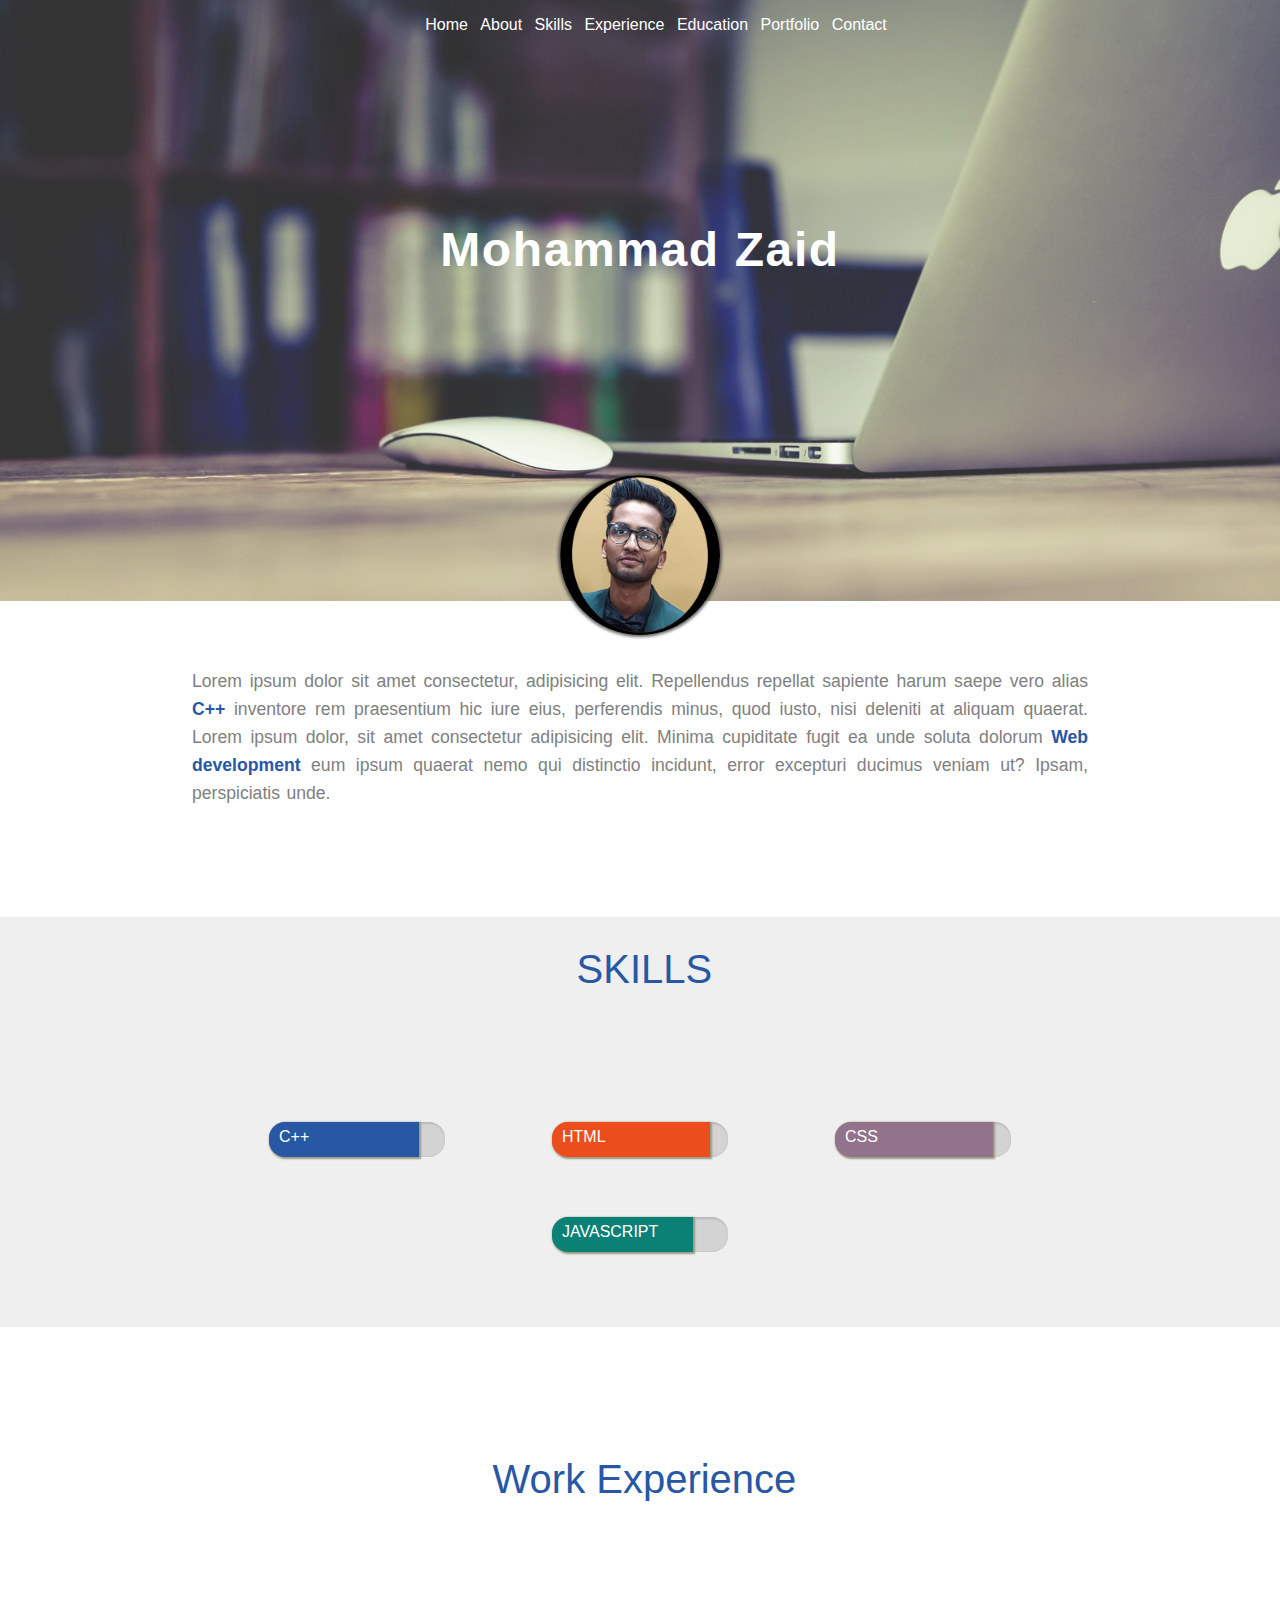
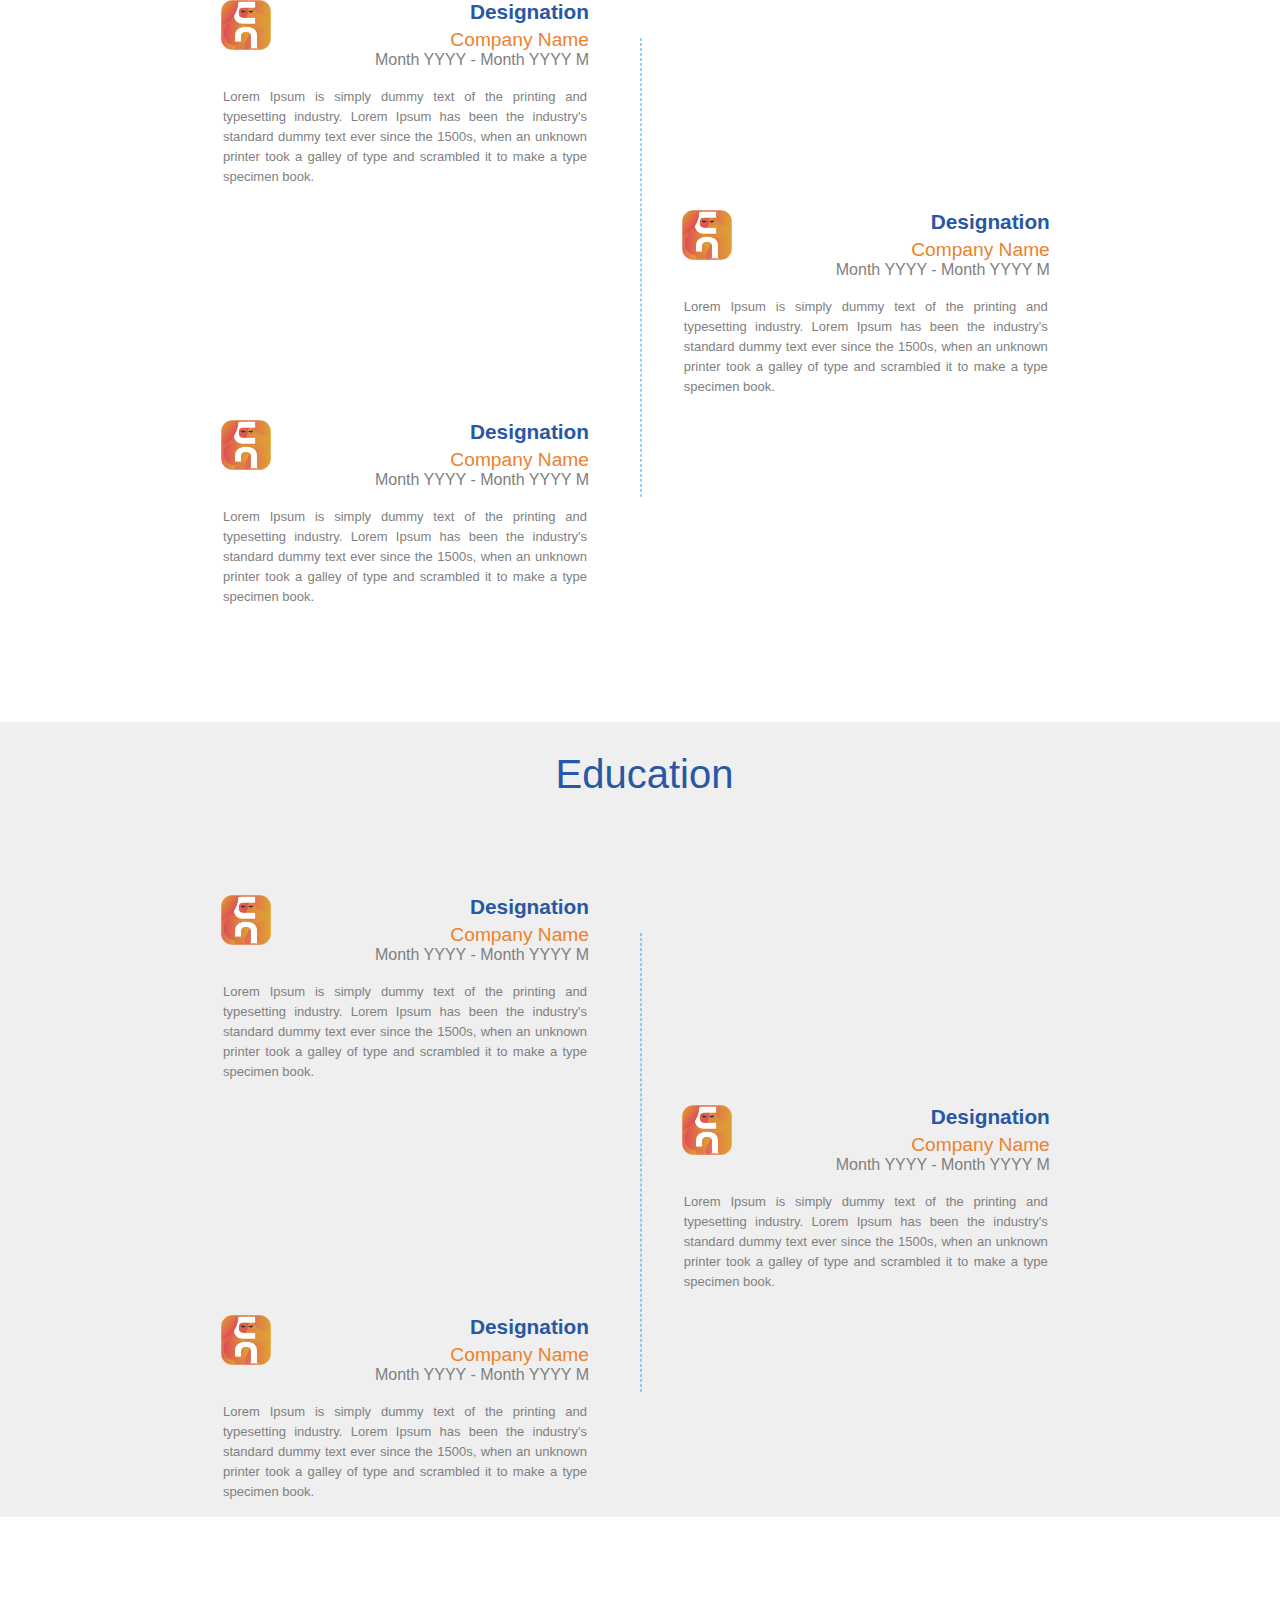
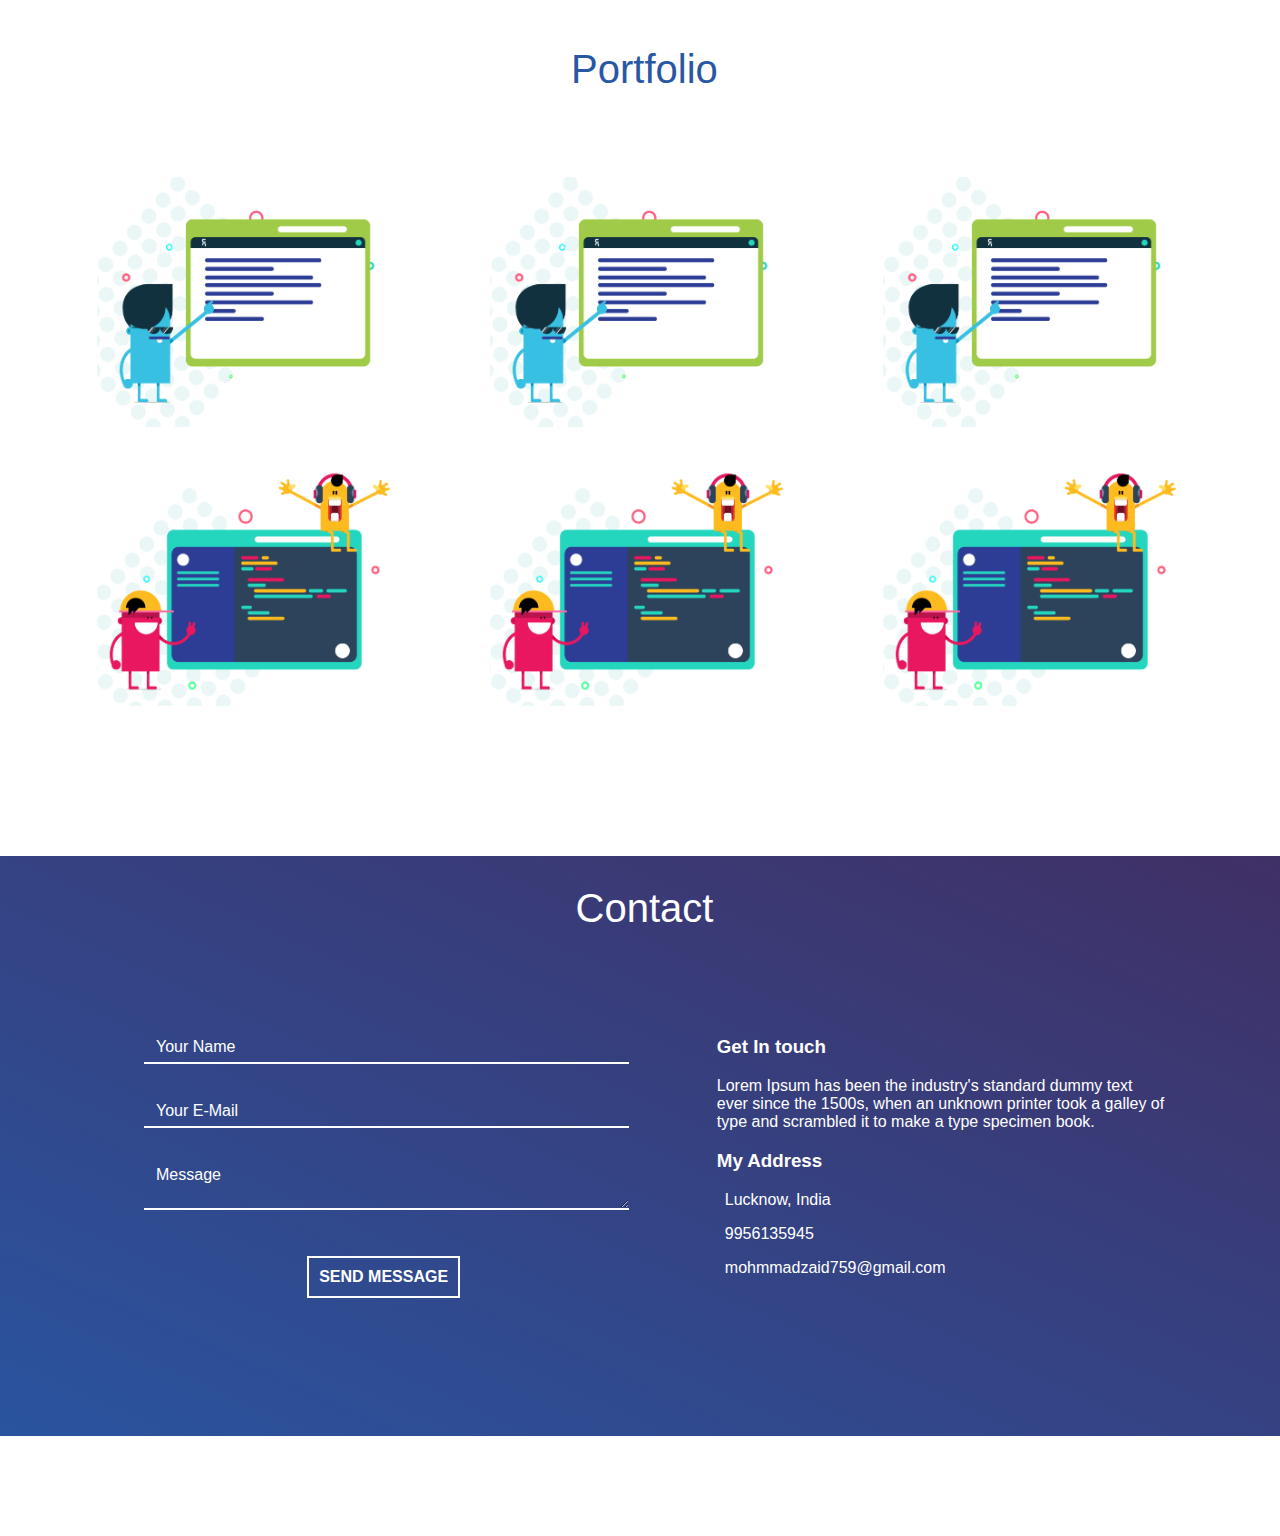
==== Resume-Project/index.html @ 9426d353 "Add files via upload" ====
<!DOCTYPE html>
<html lang="en">
<head>
    <meta charset="UTF-8">
    <meta http-equiv="X-UA-Compatible" content="IE=edge">
    <meta name="viewport" content="width=device-width, initial-scale=1.0">
    <link rel="stylesheet" href="style.css">
    <script src="https://kit.fontawesome.com/977c679566.js" crossorigin="anonymous"></script>
    <title>Resume Project</title>
</head>
<body>

    <header id="main-header">
        <nav>
            <ul class="horizontal-list text-center">
                <li>
                    <a href="#">Home</a>
                </li>
                <li>
                    <a href="#about">About</a>
                </li>
                <li>
                    <a href="#skills">Skills</a>
                </li>
                <li>
                    <a href="#experience">Experience</a>
                </li>
                <li>
                    <a href="#education">Education</a>
                </li>
                <li>
                    <a href="#portfolio">Portfolio</a>
                </li>
                <li>
                    <a href="#contact-me">Contact</a>
                </li>
            </ul>
        </nav>

        <div class="heading text-center">
            <h1>Mohammad Zaid</h1>
        </div>

        <div class="socials">

            <ul class="horizontal-list text-center social-icons">
              <li><a href="https://www.linkedin.com/in/mohammad-zaid-4bb475204/"><i class="fa-brands fa-linkedin"></i></a></li>
              <li><a href=""><i class="fa-brands fa-stack-overflow"></i></a></li>
              <li><a href=""><i class="fa-brands fa-facebook"></i></a></li>
              <li><a href=""><i class="fa-brands fa-quora"></i><img src="" alt=""></a></li>
              <li><a href=""><i class="fa-brands fa-google"></i><img src="" alt=""></a></li>
            </ul>
        </div>
    </header>

    <main>
     <section id="about" class="mb100px">
        <div id="profile">
            <img src="./Images/profile-photot.jpg" alt="">
        </div>
        <div id="short-description">
           <p>Lorem ipsum dolor sit amet consectetur, adipisicing elit. Repellendus repellat sapiente harum saepe vero alias <span class="highlights">C++</span> inventore rem praesentium hic iure eius, perferendis minus, quod iusto, nisi deleniti at aliquam quaerat. Lorem ipsum dolor, sit amet consectetur  adipisicing elit. Minima cupiditate fugit ea unde soluta dolorum <span class="highlights">Web development</span> eum ipsum quaerat nemo qui distinctio incidunt, error excepturi ducimus veniam ut? Ipsam, perspiciatis unde.</p>
        </div>
     </section> 

     <section id="skills " class="mb100px">
        <h1 class="section-heading mb75px ">
            <span>
                <i class="fas fa-chalkboard-teacher"></i>
            </span>
            <span> SKILLS </span>
        </h1>
        <div class="skills-display">

            <div class="skill-progress">
                <div class="eighty-five-percent bc-blue">
                    <div class="skill-name">
                        <p>C++</p>
                    </div>
                </div>
            </div>

            <div class="skill-progress">
                <div class="ninety-percent bc-orange">
                    <div class="skill-name">
                        <p>HTML</p>
                    </div>
                </div>
            </div>

            <div class="skill-progress">
                <div class="ninety-percent bc-light-purple">
                    <div class="skill-name">
                        <p>CSS</p>
                    </div>
                </div>
            </div>

            <div class="skill-progress">
                <div class="eighty-percent bc-teal">
                    <div class="skill-name">
                        <p>JAVASCRIPT</p>
                    </div>
                </div>
            </div>
        </div>
     </section>

     <section id="experience " class="mb100px">
        <h1 class="section-heading mb75px ">
            <span>
                <i class="fa-solid fa-briefcase"></i>
            </span>
            <span> Work Experience</span>
        </h1>

        <div class="timeline">
            <div class="timeline-box">
              <div class="timeline-container">
                <div class="timeline-logo">
                    <img src="./Images/coding-ninjas-logo.png" alt="">
                </div>
                <h3 class="designation color-blue">Designation</h3>
                <h4 class="company-name">Company Name</h4>
                <h5 class="duration">Month YYYY - Month YYYY M</h5>
                <p class="experience-description ">Lorem Ipsum is simply dummy text of the printing and typesetting industry. Lorem Ipsum has been the industry's standard dummy text ever since the 1500s, when an unknown printer took a galley of type and scrambled it to make a type specimen book.</p>
              </div>
            </div>
            <div class="timeline-box">
                <div class="timeline-container">
                    <div class="timeline-logo">
                        <img src="./Images/coding-ninjas-logo.png" alt="">
                    </div>
                    <h3 class="designation color-blue">Designation</h3>
                    <h4 class="company-name">Company Name</h4>
                    <h5 class="duration">Month YYYY - Month YYYY M</h5>
                    <p class="experience-description ">Lorem Ipsum is simply dummy text of the printing and typesetting industry. Lorem Ipsum has been the industry's standard dummy text ever since the 1500s, when an unknown printer took a galley of type and scrambled it to make a type specimen book.</p>
                  </div>
            </div>
            <div class="timeline-box">
                <div class="timeline-container">
                    <div class="timeline-logo">
                        <img src="./Images/coding-ninjas-logo.png" alt="">
                    </div>
                    <h3 class="designation color-blue">Designation</h3>
                    <h4 class="company-name">Company Name</h4>
                    <h5 class="duration">Month YYYY - Month YYYY M</h5>
                    <p class="experience-description ">Lorem Ipsum is simply dummy text of the printing and typesetting industry. Lorem Ipsum has been the industry's standard dummy text ever since the 1500s, when an unknown printer took a galley of type and scrambled it to make a type specimen book.</p>
                  </div>
            </div>
            <div class="timeline-divider">
                <div class="timeline-tracker">
                    <div>
                        <i class="fas fa-plane fa-2x"></i>
                    </div>

            </div>
            </div>
        </div>
     </section>

     <section id="education" class="mb100px">

        <h1 class="section-heading mb75px ">
            <span>
                <i class="fas fa-graduation-cap"></i>
            </span>
            <span> Education</span>
        </h1>

        <div class="timeline">
            <div class="timeline-box">
              <div class="timeline-container">
                <div class="timeline-logo">
                    <img src="./Images/coding-ninjas-logo.png" alt="">
                </div>
                <h3 class="designation color-blue">Designation</h3>
                <h4 class="company-name">Company Name</h4>
                <h5 class="duration">Month YYYY - Month YYYY M</h5>
                <p class="experience-description ">Lorem Ipsum is simply dummy text of the printing and typesetting industry. Lorem Ipsum has been the industry's standard dummy text ever since the 1500s, when an unknown printer took a galley of type and scrambled it to make a type specimen book.</p>
              </div>
            </div>
            <div class="timeline-box">
                <div class="timeline-container">
                    <div class="timeline-logo">
                        <img src="./Images/coding-ninjas-logo.png" alt="">
                    </div>
                    <h3 class="designation color-blue">Designation</h3>
                    <h4 class="company-name">Company Name</h4>
                    <h5 class="duration">Month YYYY - Month YYYY M</h5>
                    <p class="experience-description ">Lorem Ipsum is simply dummy text of the printing and typesetting industry. Lorem Ipsum has been the industry's standard dummy text ever since the 1500s, when an unknown printer took a galley of type and scrambled it to make a type specimen book.</p>
                  </div>
            </div>
            <div class="timeline-box">
                <div class="timeline-container">
                    <div class="timeline-logo">
                        <img src="./Images/coding-ninjas-logo.png" alt="">
                    </div>
                    <h3 class="designation color-blue">Designation</h3>
                    <h4 class="company-name">Company Name</h4>
                    <h5 class="duration">Month YYYY - Month YYYY M</h5>
                    <p class="experience-description ">Lorem Ipsum is simply dummy text of the printing and typesetting industry. Lorem Ipsum has been the industry's standard dummy text ever since the 1500s, when an unknown printer took a galley of type and scrambled it to make a type specimen book.</p>
                  </div>
            </div>
            <div class="timeline-divider">
                <div class="timeline-tracker">
                    <div>
                        <i class="fas fa-car-side fa-2x"></i>
                    </div>

            </div>
            </div>
        </div>

     </section>

     <section id="portfolio" class="mb100px">

        <h1 class="section-heading mb75px ">
            <span>
                <i class="fas fa-th-list"></i>
            </span>
            <span> Portfolio</span>
        </h1>
            <div class="portfolio-container">
        <div class="portfolio-image-container">
            <img src="./Images/portfolio-first-image.png" alt="portfolio-image">
            <div class="portfolio-description">
                <p>Write here basic details about the project</p>
            </div>
        </div>

        <div class="portfolio-image-container">
            <img src="./Images/portfolio-first-image.png" alt="portfolio-image">
            <div class="portfolio-description">
                <p>Write here basic details about the project</p>
            </div>
        </div>

        <div class="portfolio-image-container">
            <img src="./Images/portfolio-first-image.png" alt="portfolio-image">
            <div class="portfolio-description">
                <p>Write here basic details about the project</p>
            </div>
        </div>

        <div class="portfolio-image-container">
            <img src="./Images/portfolio-second-image.png" alt="portfolio-image">
            <div class="portfolio-description">
                <p>Write here basic details about the project</p>
            </div>
        </div>

        <div class="portfolio-image-container">
            <img src="./Images/portfolio-second-image.png" alt="portfolio-image">
            <div class="portfolio-description">
                <p>Write here basic details about the project</p>
            </div>
        </div>

        <div class="portfolio-image-container">
            <img src="./Images/portfolio-second-image.png" alt="portfolio-image">
            <div class="portfolio-description">
                <p>Write here basic details about the project</p>
            </div>
        </div>
    </div>
     </section>

     <section id="contact-me" class="mb100px">
        <h1 class="section-heading mb75px ">
            <span class="new-color">
                <i class="far fa-address-card "></i>
            </span>
            <span> Contact </span>
        </h1>
        <div id="contact-container">
             <div id="contact-form-container">
               <form action="" id="contact-form">
                  <input id="input-name" type="text" placeholder="Your Name" name="first-name">
                  <input type="email" name="email address" id="emai" required placeholder="Your E-Mail">
                  <textarea name="Message" id="Message" cols="40" rows="2" placeholder="Message"></textarea>
                  <button class="sub-btn" type="submit">SEND MESSAGE</button>
               </form>
             </div>



             <div id="decription-about-me">
                <h3>Get In touch</h3>
                <p>Lorem Ipsum has been the industry's standard dummy text ever since the 1500s, when an unknown printer took a galley of type and scrambled it to make a type specimen book.</p>
                <h3>My Address</h3>
                <div class="my-details-info-container">
                    <i class="fas fa-map-marker-alt"></i>
                    <span>Lucknow, India</span>
                </div>
                <div class="my-details-info-container">
                    <i class="fas fa-mobile-alt"></i>
                    <span>9956135945</span>
                </div>
                <div class="my-details-info-container">
                    <i class="far fa-envelope"></i>
                    <span class="mailing"> <a href="mailto:mohmmadzaid759@gmail.com">
                        mohmmadzaid759@gmail.com</a></span>
                </div>
             </div>
             
        </div>

        <div class="socials contact-socials">

            <ul class="horizontal-list text-center social-icons">
              <li><a href="https://www.linkedin.com/in/mohammad-zaid-4bb475204/"><i class="fa-brands fa-linkedin"></i></a></li>
              <li><a href=""><i class="fa-brands fa-stack-overflow"></i></a></li>
              <li><a href=""><i class="fa-brands fa-facebook"></i></a></li>
              <li><a href=""><i class="fa-brands fa-quora"></i><img src="" alt=""></a></li>
              <li><a href=""><i class="fa-brands fa-google"></i><img src="" alt=""></a></li>
            </ul>
        </div>
     </section>

    </main>
    
</body>
</html>
---- Resume-Project/style.css ----
*{
    margin: 0;
    font-family: sans-serif;
}

.mb75px{
    margin-bottom: 75px;
}
.mb100px{
    margin-bottom:100px ;
}
.text-center{
    text-align: center;
}


/*Common section styling*/
section:nth-child(2n+1){
    background-color: white;
}
section:nth-child(2n){
    background-color: #9e9b9b29;
}
section{
    display: flex;
    flex-direction: column;
    align-items: center;
    width: 100%;
    
}
.section-heading {
 
    padding: 20px 10px 10px;
    font-weight: 400;
}

.section-heading span {
    font-size: 40px;
    color: #2857a4;
    display: inline-block;
    padding-top: 10px;
    margin-right: 0.5rem;
}

/*Common color and margin*/
.highlights{
    color: #2857a4;
    font-weight: 600;
}



#main-header{
    height: 65vh;
    background-image: url("./Images/mose+bench.jpg");
    background-size: cover;
    background-position: center;
    background-attachment: fixed;
    opacity: 0.8;
    padding-top: 1rem;
}
/*Horizontal List*/
.horizontal-list{
 list-style: none;

}


.horizontal-list li{
    display: inline-block;
    margin: 0px 8px 8px 0;
}
.horizontal-list li a{
    text-decoration: none;
    color: white;
    transition: all 1s;
}
.horizontal-list li a:hover{
    text-decoration: underline;
    color: rgb(221, 216, 216);
}
/*Heading inside Header*/

.heading{
    margin-top: 20vh;   
}

.heading h1{
    font-size: 3rem;
    letter-spacing: 0.1rem;
    color: white;
    font-weight: 700;
    margin-bottom: 0.5rem;
}
/*Social Icons*/
.social-icons li a i{
    padding: 5px;
    font-size: 1rem;
    border-radius: 50%;
}

.social-icons li a i:hover{
   
     box-shadow: 0 0 3px 2px rgb(221, 216, 216,0.8);
}

/*About Section*/
#about{
    height: auto;
    width: 100%;
    position: relative;
}
#profile{
    height: 10rem;
    width: 10rem;
   margin: auto;
   margin-top: -14vh;
  
  
}
#profile img{
    height: 100%;
    width: 100%;
    border-radius: 50%;
    box-shadow: 0 0 3px 2px rgba(70, 69, 69, 0.8);
}

#short-description{
  padding: 2rem 10px 10px;
  width: 70%;
  text-align: justify;
  margin: auto;
  line-height: 28px;
  color:grey;
  font-size: 1.1rem;
  word-spacing: 1.5px;

}

/*Skills Display*/
.skills-display{
    display: flex;
    flex-wrap: wrap;
    width: 70%;
    padding: 15px;
    margin-bottom: 30px;
    justify-content: space-evenly;
}
.skill-progress{
    width: 11rem;
    height: 2.2rem;
    border-radius: 1rem;
    margin: 30px;
    background-color:lightgrey;
    box-shadow: 1px 1px 2px 1px #b9b9b9 inset;
    
}
.skill-progress > div {
    border-radius: 1rem 0px 0px 1rem;
    box-shadow: 1px 1px 2px 1px #989882;
}

.skill-name >p{
    color: white;
    font-size:1rem;
   padding-top: 6px;
   padding-left: 10px;
}

/*Skills Colour*/
.bc-blue {
    background-color: #2857a4;
}

.bc-orange {
    background-color: #ec4d1c;
}

.bc-teal {
    background-color: #0b8176;
}

.bc-light-purple {
    background-color: #93738c;
}

/*Skills Percentage*/
.eighty-five-percent{
    width: 85%;
    height: inherit;
}
.ninety-percent {
    width: 90%;
    height: inherit;
}
.eighty-percent{
    width: 80%;
    height: inherit;
}

/*Portfolio*/
.portfolio-container {
    box-sizing: border-box;
    display: flex;
    flex-wrap: wrap;
    padding: 0 50px;
    margin-bottom: 20px;
    justify-content: space-around;
    width: 100%;
}

.portfolio-image-container{
    max-width: 300px;
   background-size: contain;
   overflow: hidden;
  position: relative;
    border-radius: 8px;
    transition: all 1s ease-in-out;
    margin-bottom: 30px;
    
}
.portfolio-image-container>img{
    width: 100%;
    height: 100%;
}
.portfolio-description{
    transition: all 1s ease-in-out;
    position: absolute;
    top: 0;
    text-align: center;
    width: 100%;
    height: 100%;
    padding: 10px;
     color: transparent;
    cursor: pointer;
  
}
.portfolio-description>p{
    font-size: 30px;
    margin: 1.75rem;
}
.portfolio-image-container:hover {
    box-shadow: 0 0 20px #74c8a5;
}
.portfolio-image-container:hover .portfolio-description{
    color:white;
    background-color: black;
    opacity: 0.8;
}

/*Contact Section*/
#contact-me{
   background-color: #2857a4;
    color: white;
    background-image: linear-gradient(to bottom left,#403066 ,#2A549F ) ;
    padding-bottom: 4rem;
}
#contact-me h1,
#contact-me h1 span {
    color: white;
}
#contact-container{
    display: flex;
}

#contact-form-container{
    width: 50%;
    
}
#contact-form{
    margin-left: 20%;
}

#contact-form input,textarea{
    margin: 1rem;
    max-width: 90%;
    background: transparent;
    border: 0px transparent;
    border-bottom: 2px solid white;
    font-size: 1rem;
    padding: 6px 12px;
    color: white;
    width: 90%;
}
::placeholder{
    color: white;
}

.sub-btn{
    text-transform: uppercase;
    margin-left: 35%;
    margin-top: 5%;
    background-color: transparent;
    border: 2px solid white;
    font-size: 1rem;
    color: white;
    font-weight: 700;
    padding: 10px;
    transition: all 0.5s ease-in-out;
}
.sub-btn:hover{
  background-color: white;
  color: #13386fe0;
}
#decription-about-me{
 width: 35%;
 margin-left: 6%;
}

#decription-about-me h3{
    color: white;
    font-weight: 700;
    margin-top: 1.1999999999999993rem;
    margin-bottom: 1.2rem; ;
}
.my-details-info-container{
    margin-bottom: 1rem;

}
.my-details-info-container span{
    margin-left: 0.5rem;
}
.mailing>a{
    text-decoration: none;
    color: white;
}
.mailing>a:hover{
    text-decoration: underline;
}

.contact-socials{
    margin-top: 3rem;
}


/*TimeLine*/
.timeline{
    position: relative;
    width: 75%;
  
}
.timeline-box{
    position: relative;
    width: 40%;
    min-height: 150px;
    left: 5%;
    margin: 5px;
    text-align: right;
}
.timeline-box:nth-child(2n){
    left: 53%;
}
.timeline-logo{
    width: 50px;
    position: absolute;
    overflow: hidden;
}
.timeline-logo>img{
    width: 100%;
}
.timeline-container{
    padding: 8px;
}
.designation{
    font-size: 1.3rem;
}


.company-name {
    margin: 5px 0 0;
    color: #eb822d;
    font-weight: 400;
    font-size: 1.2rem;
}


.duration {
    font-weight: 150;
    color: grey;
    font-size: 1rem;
}
.experience-description {
    font-size: 13px;
    padding: 2px;
    color: grey;
    line-height: 20px;
    text-align: justify;
    margin-top: 16px;
}
.color-blue{
    color: #2857A4;
}


.timeline-divider {
    position: absolute;
    width: 0;
    top: 8%;
    left: 50%;
    border: 1px dashed #0096fa6b;
    height: 72%;
    color: #433E3F;

}

.timeline-divider i {
    transform: rotate(90deg);
    margin-top: -35px;
    display: block;
    color: #2857a4;
    
}
.timeline-tracker{
    position: sticky;
    top: 125px;
    z-index: 2;
}
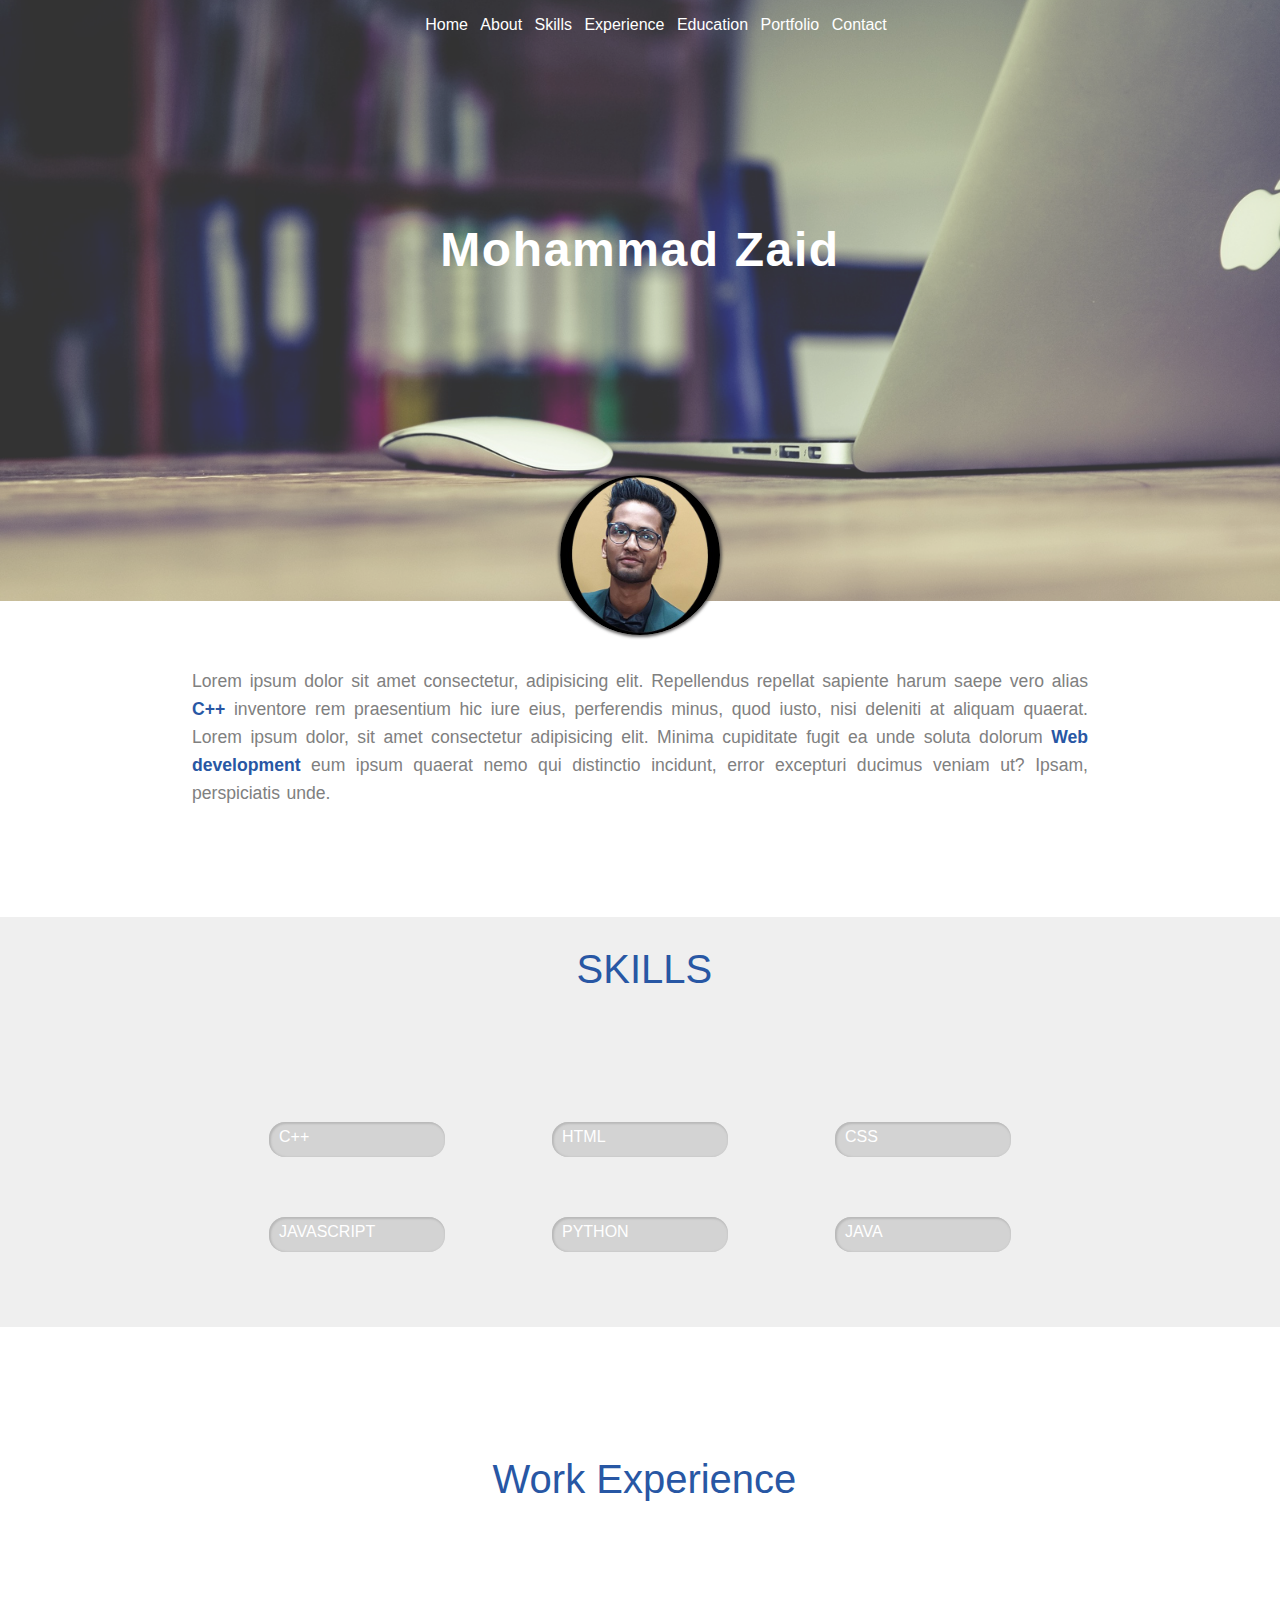
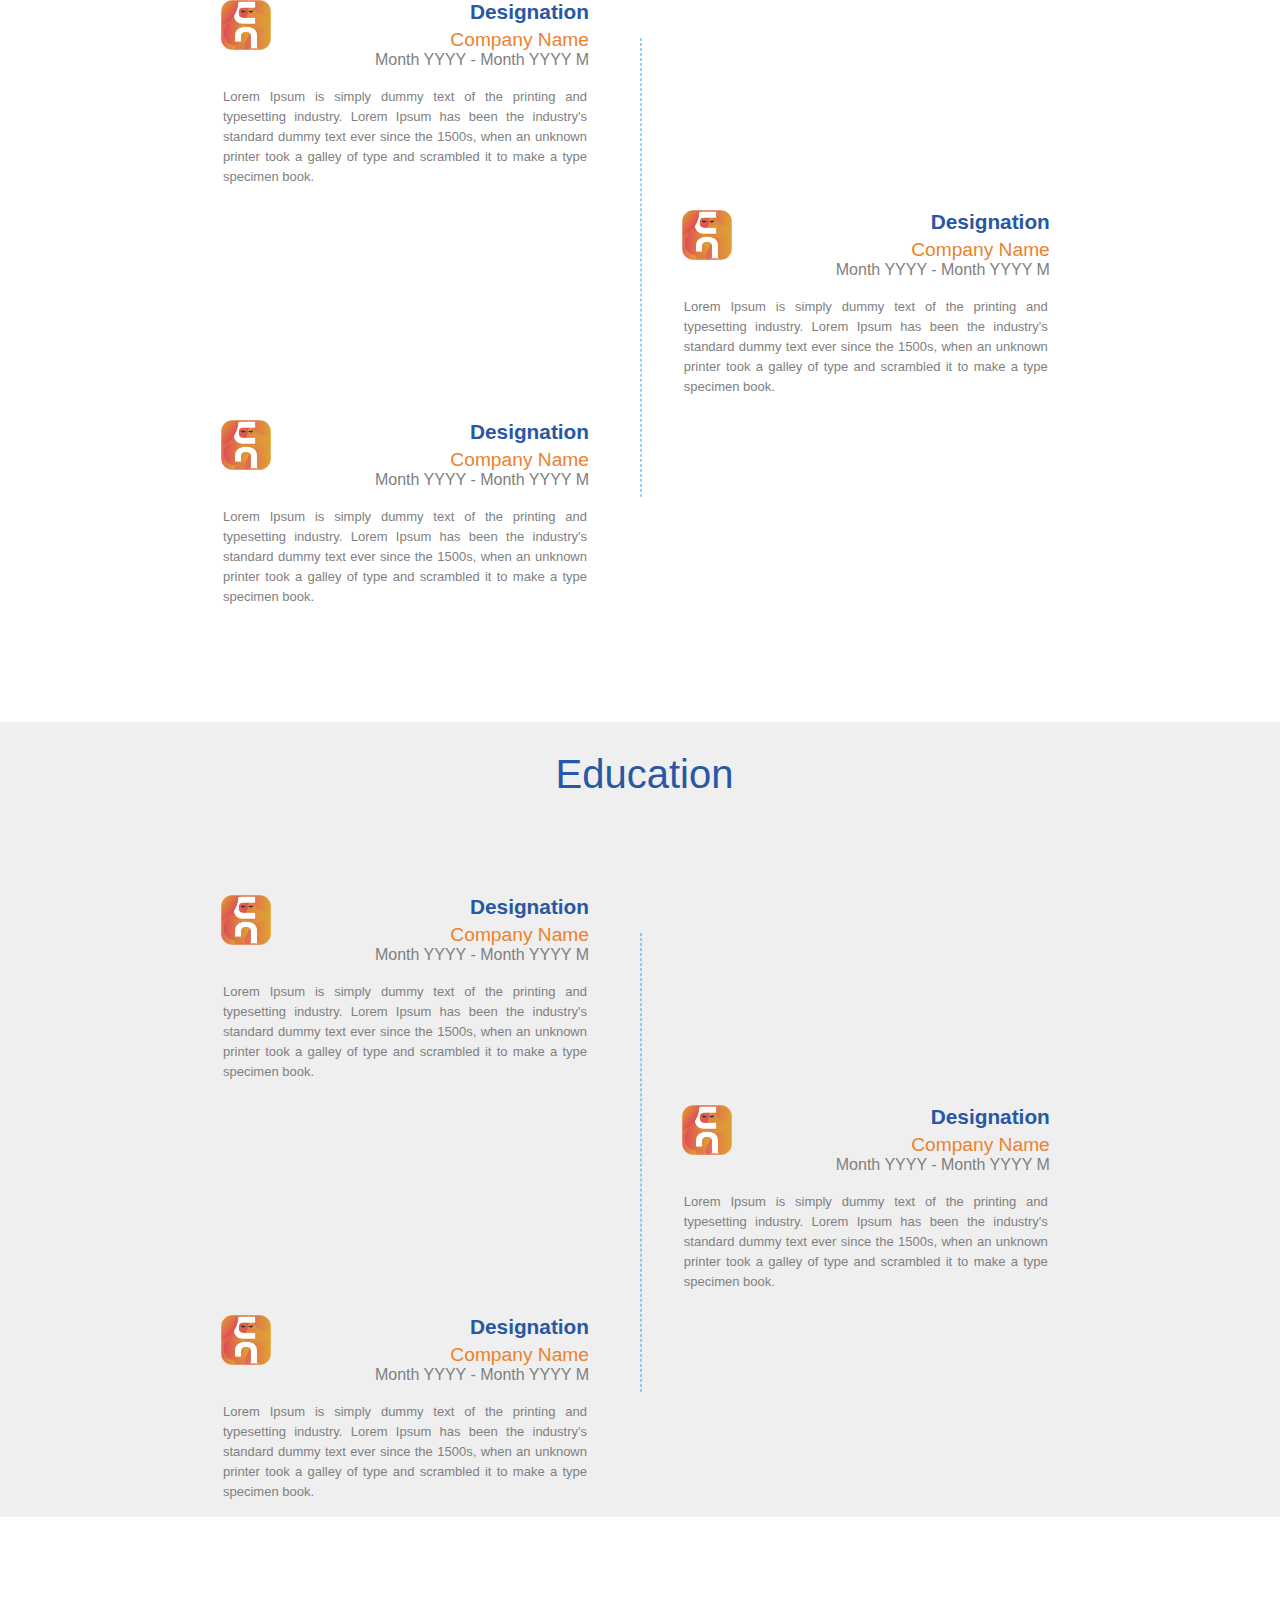
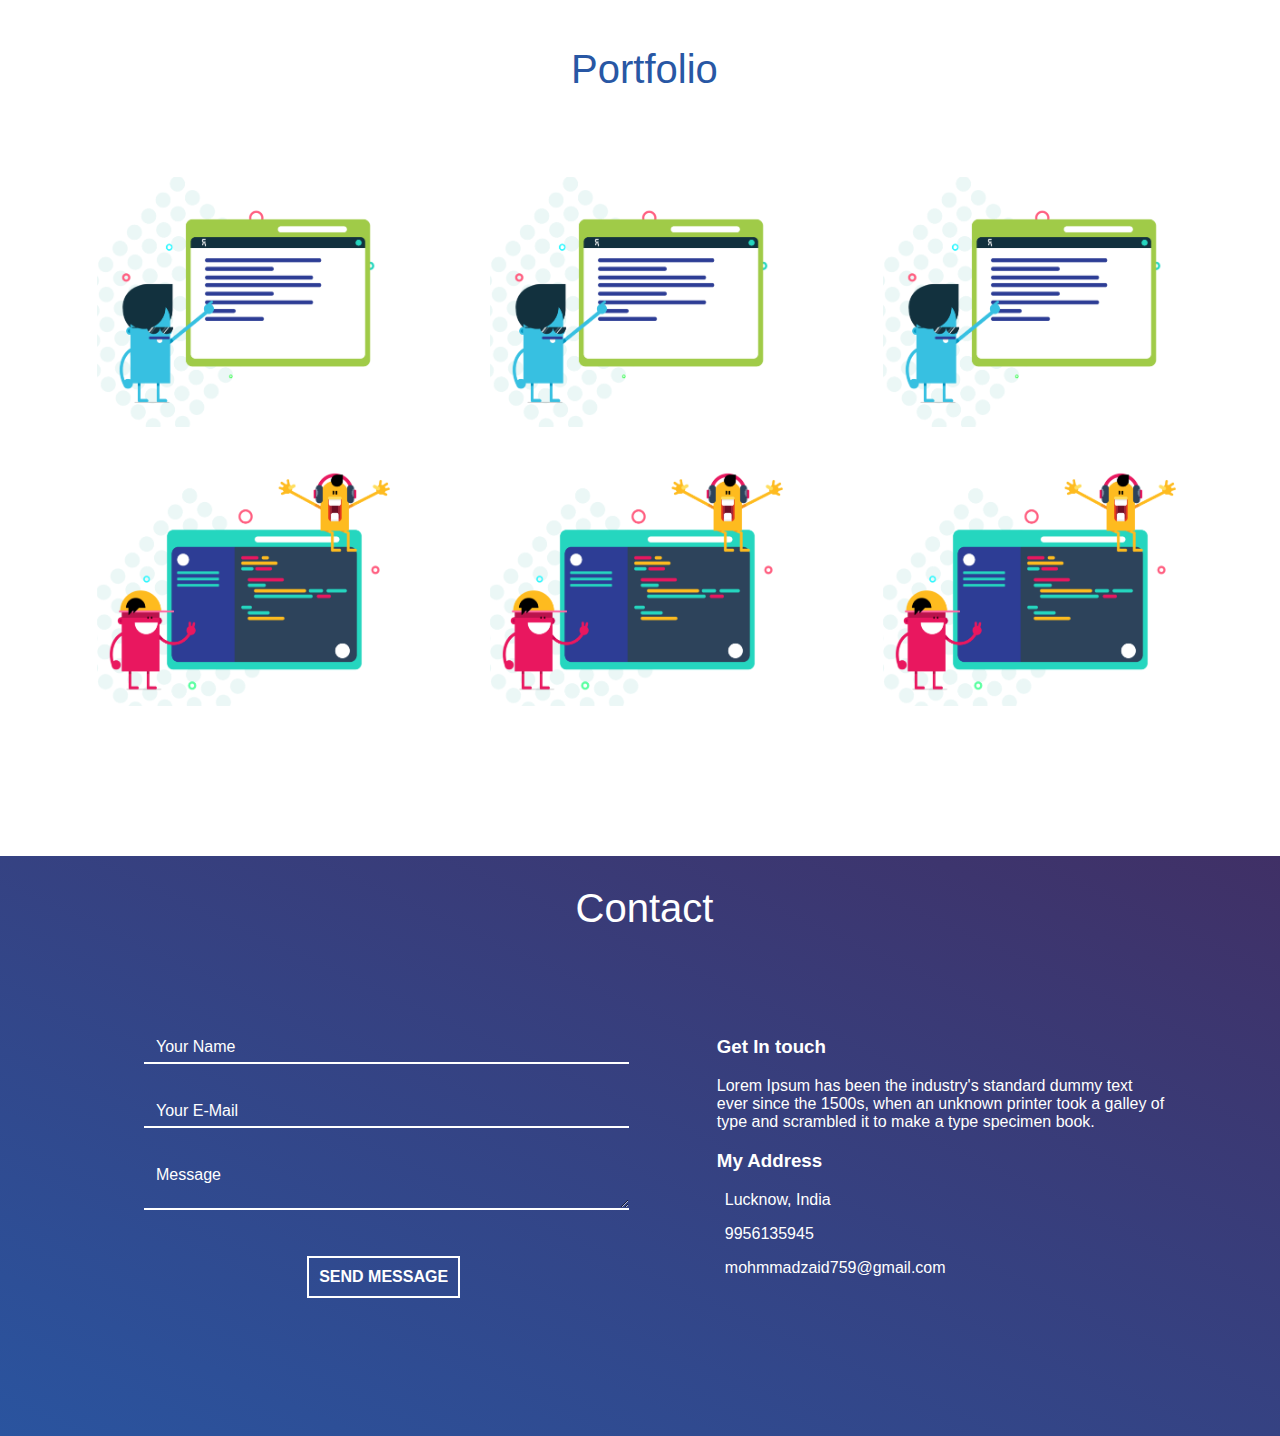
==== commit 2c43dba5: "Skills bar" ====
--- a/Resume-Project/index.html
+++ b/Resume-Project/index.html
@@ -11,7 +11,7 @@
 <body>
 
     <header id="main-header">
-        <nav>
+        <nav class="navbar">
             <ul class="horizontal-list text-center">
                 <li>
                     <a href="#">Home</a>
@@ -63,7 +63,7 @@
         </div>
      </section> 
 
-     <section id="skills " class="mb100px">
+     <section id="skills" class="mb100px">
         <h1 class="section-heading mb75px ">
             <span>
                 <i class="fas fa-chalkboard-teacher"></i>
@@ -73,7 +73,7 @@
         <div class="skills-display">
 
             <div class="skill-progress">
-                <div class="eighty-five-percent bc-blue">
+                <div class="eighty-five-percent bc-blue" bar-width="85">
                     <div class="skill-name">
                         <p>C++</p>
                     </div>
@@ -81,7 +81,7 @@
             </div>
 
             <div class="skill-progress">
-                <div class="ninety-percent bc-orange">
+                <div class="seventy-percent bc-orange" bar-width="70">
                     <div class="skill-name">
                         <p>HTML</p>
                     </div>
@@ -89,7 +89,7 @@
             </div>
 
             <div class="skill-progress">
-                <div class="ninety-percent bc-light-purple">
+                <div class="seventy-percent bc-light-purple" bar-width="70">
                     <div class="skill-name">
                         <p>CSS</p>
                     </div>
@@ -97,16 +97,30 @@
             </div>
 
             <div class="skill-progress">
-                <div class="eighty-percent bc-teal">
+                <div class="eighty-percent bc-teal" bar-width="85">
                     <div class="skill-name">
                         <p>JAVASCRIPT</p>
                     </div>
                 </div>
             </div>
-        </div>
-     </section>
-
-     <section id="experience " class="mb100px">
+            <div class="skill-progress">
+                <div class="thirty-percent bc-light-purple" bar-width="35">
+                    <div class="skill-name">
+                        <p>PYTHON</p>
+                    </div>
+                </div>
+            </div>
+            <div class="skill-progress">
+                <div class="fifty-percent bc-teal" bar-width="55">
+                    <div class="skill-name">
+                        <p>JAVA</p>
+                    </div>
+                </div>
+            </div>
+        </div>
+     </section>
+
+     <section id="experience" class="mb100px">
         <h1 class="section-heading mb75px ">
             <span>
                 <i class="fa-solid fa-briefcase"></i>
@@ -267,7 +281,7 @@
     </div>
      </section>
 
-     <section id="contact-me" class="mb100px">
+     <section id="contact-me">
         <h1 class="section-heading mb75px ">
             <span class="new-color">
                 <i class="far fa-address-card "></i>
@@ -320,6 +334,6 @@
      </section>
 
     </main>
-    
+    <script src="script.js"></script>
 </body>
 </html>--- a/Resume-Project/style.css
+++ b/Resume-Project/style.css
@@ -2,6 +2,9 @@
     margin: 0;
     font-family: sans-serif;
 }
+/* html{
+    scroll-behavior: smooth;
+} */
 
 .mb75px{
     margin-bottom: 75px;
@@ -157,7 +160,7 @@
 }
 .skill-progress > div {
     border-radius: 1rem 0px 0px 1rem;
-    box-shadow: 1px 1px 2px 1px #989882;
+    
 }
 
 .skill-name >p{
@@ -189,7 +192,7 @@
     width: 85%;
     height: inherit;
 }
-.ninety-percent {
+.seventy-percent {
     width: 90%;
     height: inherit;
 }
@@ -197,7 +200,14 @@
     width: 80%;
     height: inherit;
 }
-
+.thirty-percent {
+    width: 30%;
+    height: inherit;
+}
+.fifty-percent{
+    width: 50%;
+    height: inherit;
+}
 /*Portfolio*/
 .portfolio-container {
     box-sizing: border-box;
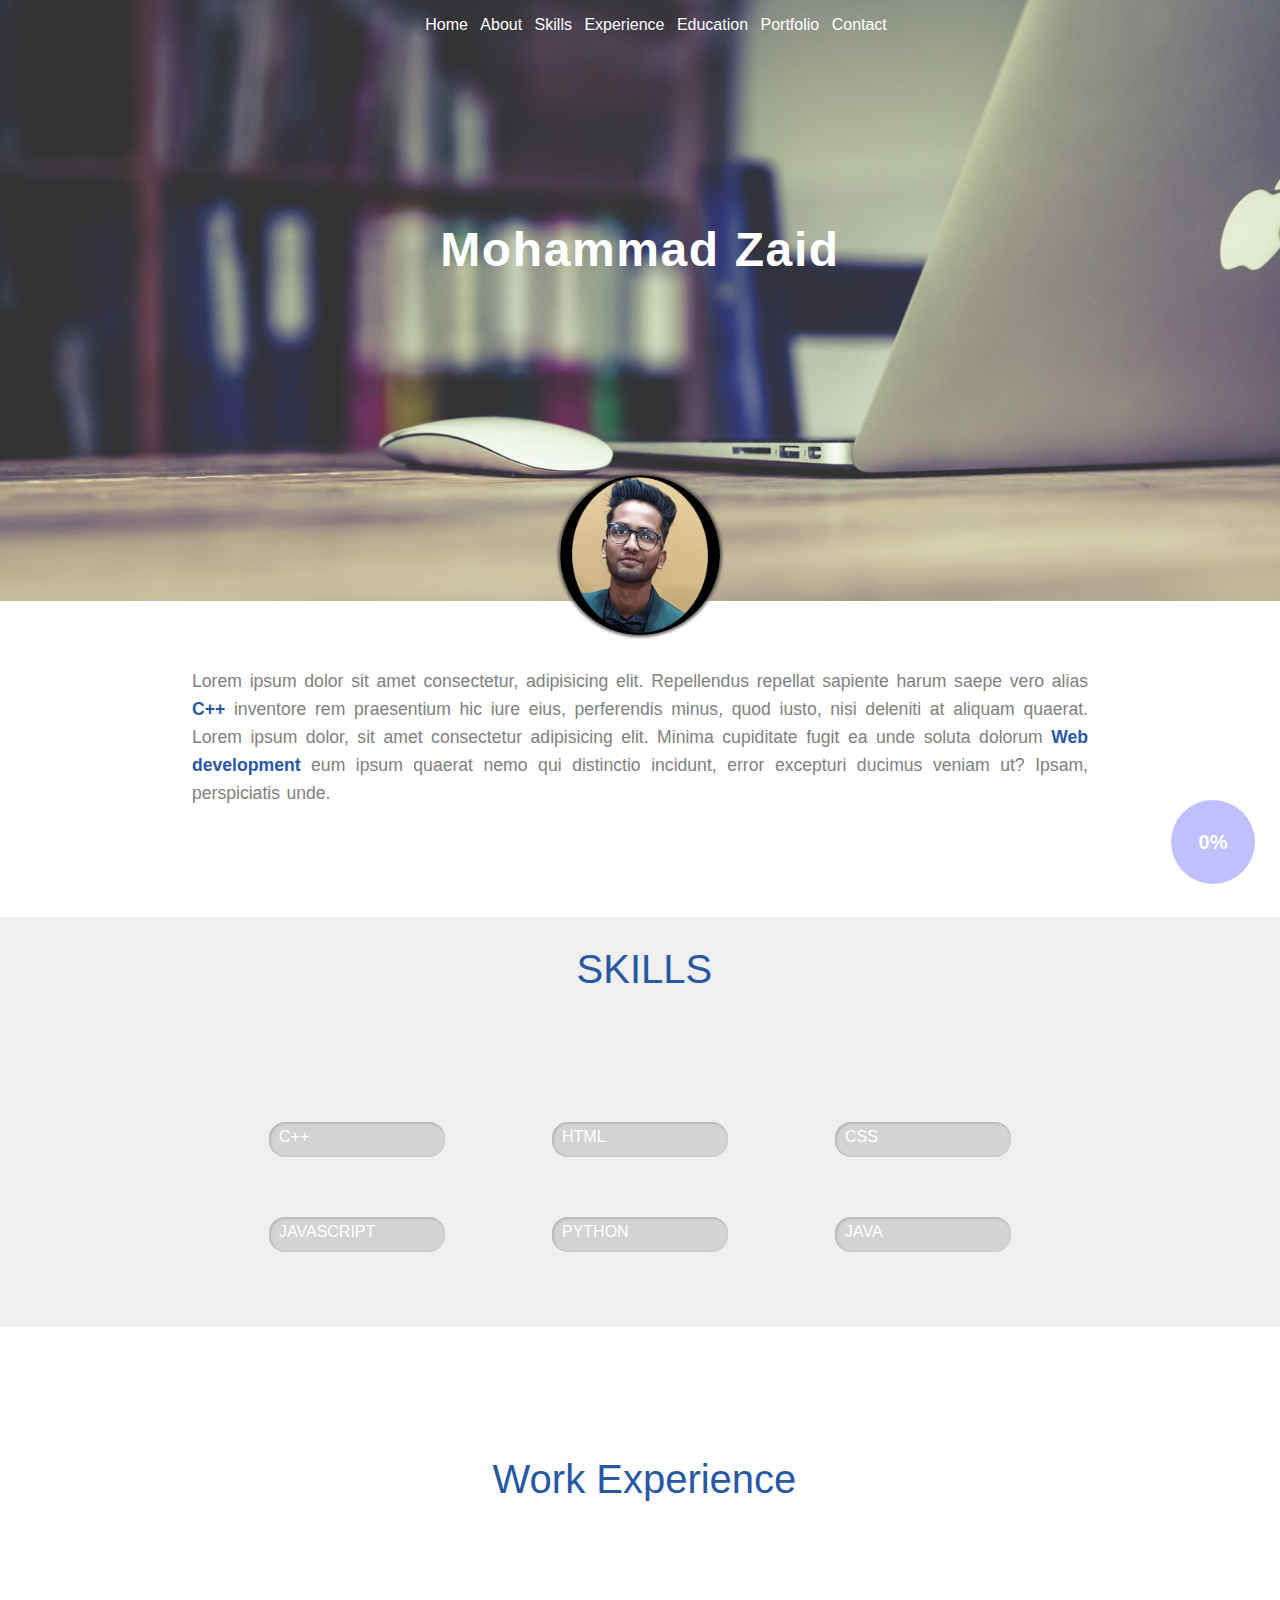
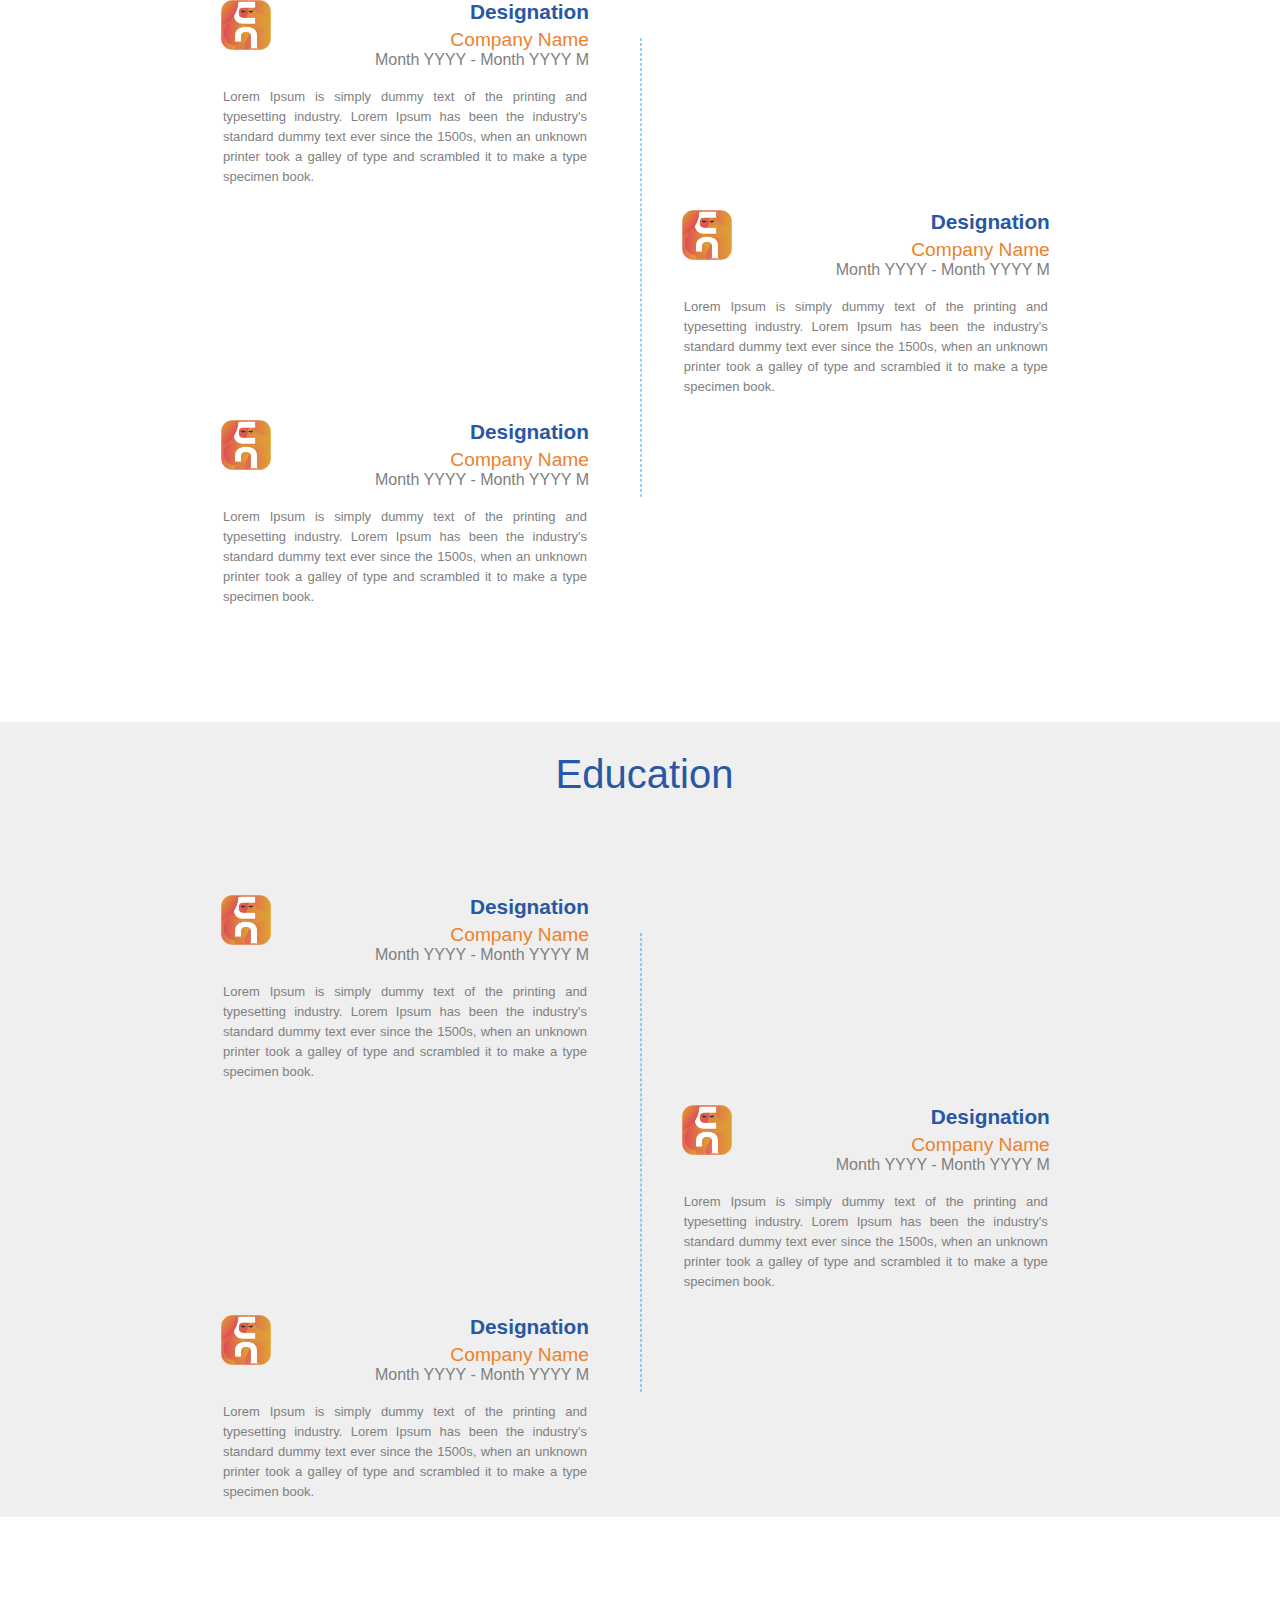
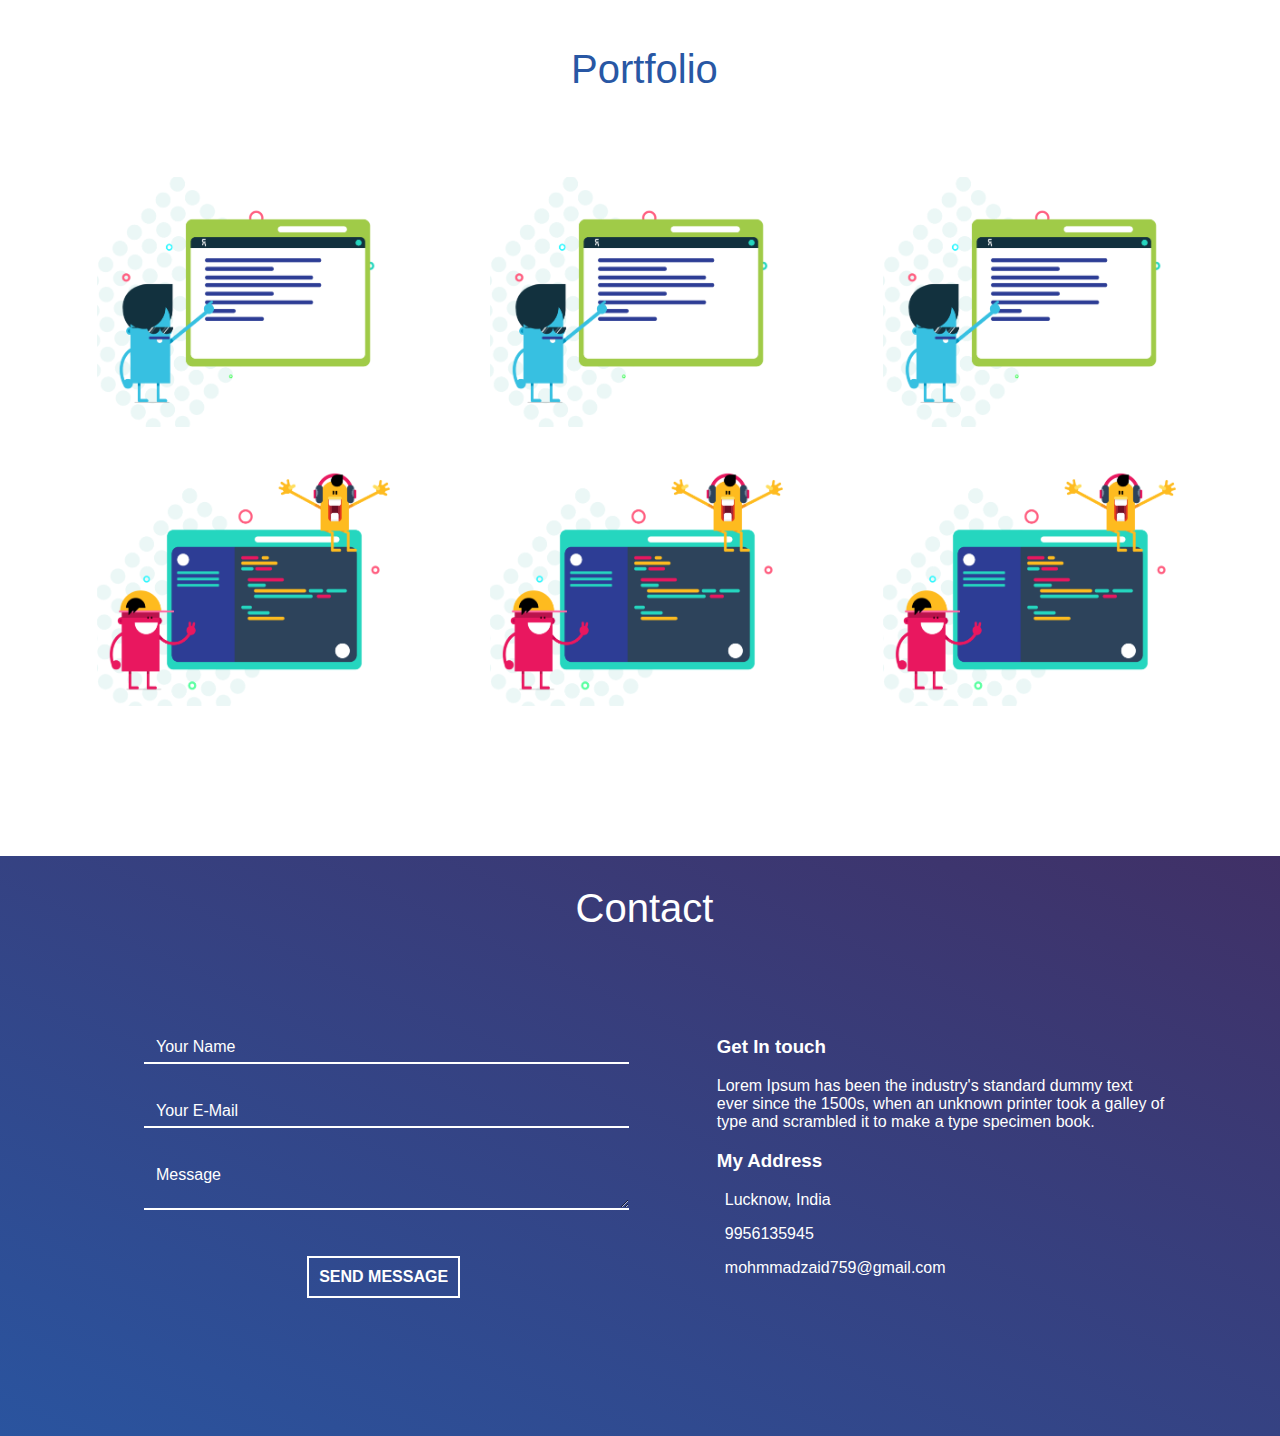
==== commit a1b32f40: "Scroll percentage" ====
--- a/Resume-Project/index.html
+++ b/Resume-Project/index.html
@@ -9,6 +9,11 @@
     <title>Resume Project</title>
 </head>
 <body>
+    <header id="progress-bar">
+        <div id="progress">
+            <span id="progress-value"></span>
+        </div>
+    </header>
 
     <header id="main-header">
         <nav class="navbar">
--- a/Resume-Project/style.css
+++ b/Resume-Project/style.css
@@ -16,6 +16,33 @@
     text-align: center;
 }
 
+/*Progress bar*/
+#progress{
+    height: 5.25rem;
+    width: 5.25rem;
+    border-radius: 50%;
+    position: fixed;
+    bottom: 1rem;
+    right: 1.563rem;
+    z-index: 1;
+    display: flex;
+    align-items: center;
+ justify-content: center;
+}
+
+#progress-value{
+        display: block;
+        height: calc(100% - 1rem);
+        width: calc(100% - 1rem);
+        background-color:transparent;
+        border-radius: 50%;
+        display: flex;
+        justify-content: center;
+        align-items: center;
+        font-weight: 600;
+        font-size: 20px;
+        color: white;
+}
 
 /*Common section styling*/
 section:nth-child(2n+1){
